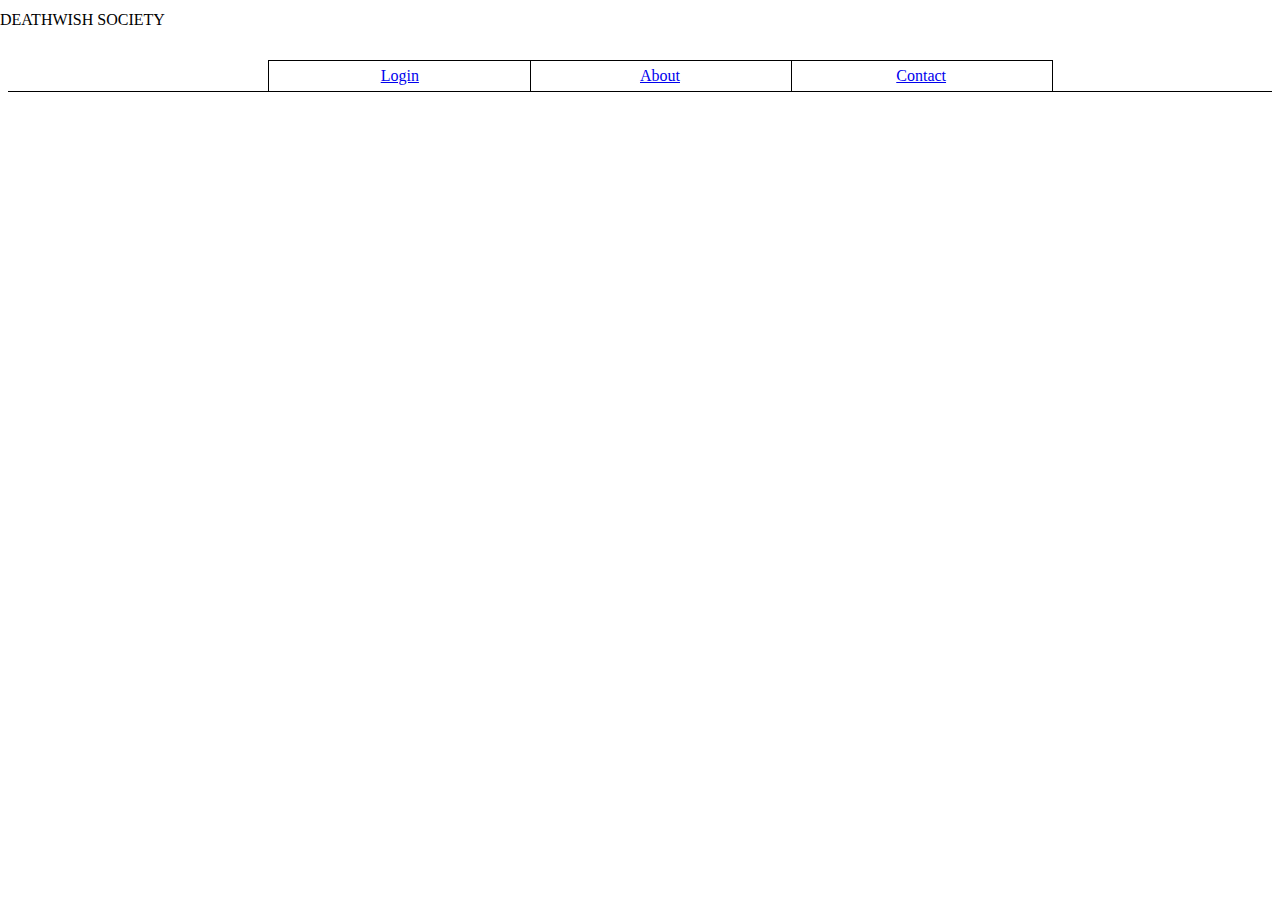
==== index.html @ 3d71ae96 "began folder structure and nav bar" ====
<!DOCTYPE html>
<html lang="en">
<head>
    <meta charset="UTF-8">
    <meta name="viewport" content="width=device-width, initial-scale=1.0">
    <meta http-equiv="X-UA-Compatible" content="ie=edge">
    <link href="https://fonts.googleapis.com/css?family=Rakkas" rel="stylesheet">
    <link rel="stylesheet" href="./css/style.css">
    <title>Home</title>
</head>
<body>
    <div class="fixed">DEATHWISH SOCIETY</div>
    <div id="ul-container">
        <ul id="nav"></ul>
    </div>
</body>
<script>
    const links = ["Login", "About", "Contact"];
    const nav = document.getElementById("nav");
    links.forEach((element,index) => {
        let a = document.createElement('a'), node = document.createElement("li"), linkText = document.createTextNode(element);
        a.appendChild(linkText);
        a.href = "http://example.com";
        node.appendChild(a);
        node.setAttribute("class","nav_link");
        nav.appendChild(node);
    });
</script>
</html>
---- css/style.css ----
.fixed { left: 0; height:40px ; line-height: 40px; position: absolute; text-align: center; top: 0; }
#nav { margin: 60px auto 0px auto; text-align: center; width: 62% }
#nav a { display: block; height: 30px; line-height: 30px; width: 100%; }
#nav li { display: inline-block; list-style: none; width: 33.33% }
#nav a:active {  }
#nav li:first-of-type > a { 
    border-left: 1px solid black; 
 }
#nav a:not(:active) { 
    border-top: 1px solid black; 
    border-right: 1px solid black; 
    /* border-bottom: 1px solid black;  */
}
#ul-container { 
    border-bottom: 1px solid black;     
 }
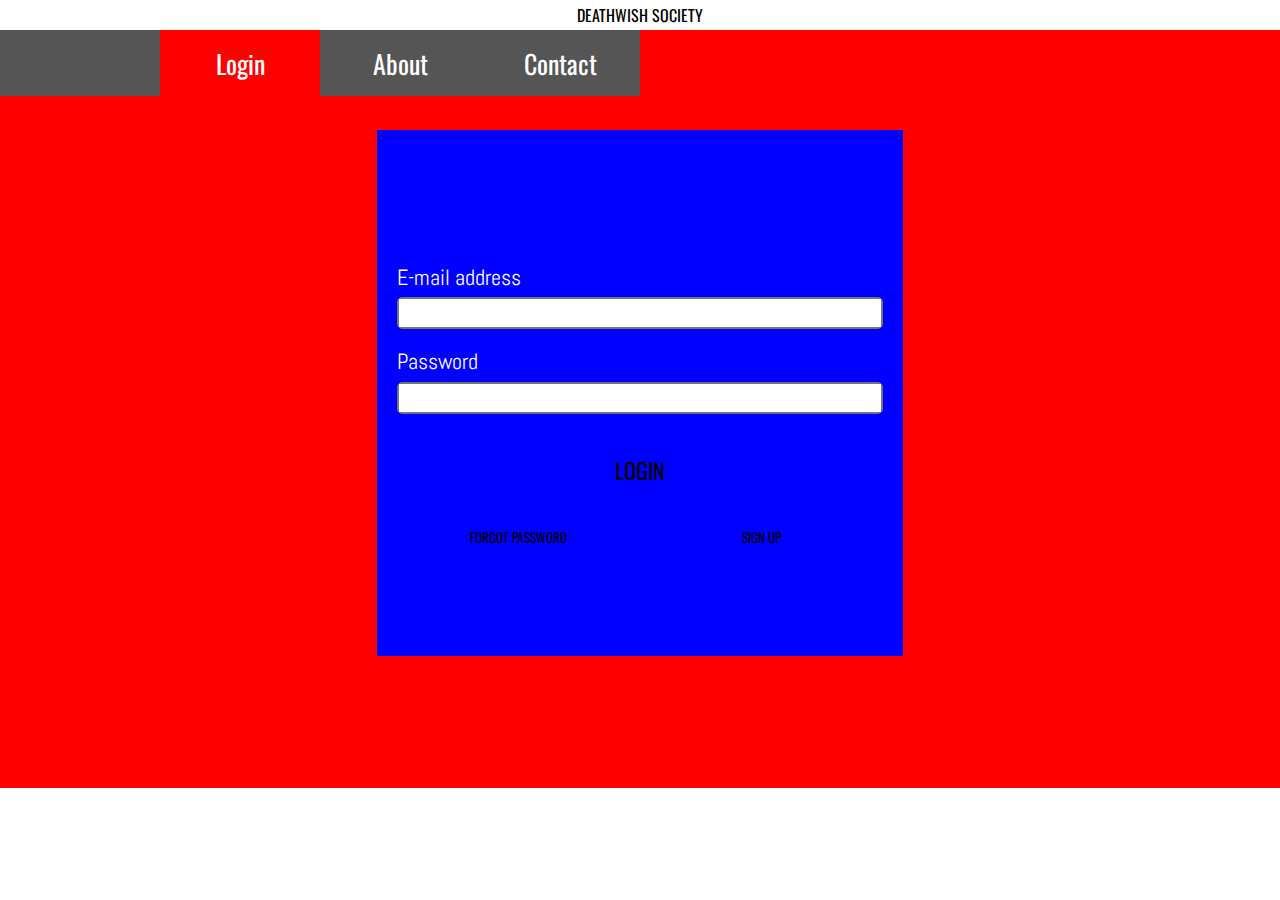
==== commit 0441eedf: "tab layout and lg-screen login box" ====
--- a/index.html
+++ b/index.html
@@ -4,26 +4,66 @@
     <meta charset="UTF-8">
     <meta name="viewport" content="width=device-width, initial-scale=1.0">
     <meta http-equiv="X-UA-Compatible" content="ie=edge">
-    <link href="https://fonts.googleapis.com/css?family=Rakkas" rel="stylesheet">
+    <link href="https://fonts.googleapis.com/css?family=Abel|Rakkas|Oswald:400,600,900" rel="stylesheet">
+    <link rel="stylesheet" href="./css/reset.css">
     <link rel="stylesheet" href="./css/style.css">
-    <title>Home</title>
+    <title>Login</title>
 </head>
 <body>
     <div class="fixed">DEATHWISH SOCIETY</div>
-    <div id="ul-container">
+    <!-- <div id="ul-container">
         <ul id="nav"></ul>
+    </div> -->
+    <div id="container">
+        <button class="tablink" style="height:100%;">&nbsp;</button>
+        <button class="tablink" id="defaultOpen" onclick="openPage('Login', this, 'red')">Login</button>
+            <button class="tablink" onclick="openPage('About', this, 'orange')">About</button>
+            <button class="tablink" onclick="openPage('Contact', this, 'blue')">Contact</button>
+        <div id="Login" class="content">
+            <div id="login-box">
+                <!-- <div style="padding-top:62%">
+                    <label for="username">Username:</label><br>
+                    <input placeholder="Enter your username" type="text">
+                </div> -->
+                <div style="padding-top:24%">    
+                    <label>E-mail address
+                        <span><input name="email" type="text" /></span>
+                    </label>
+                    <br>
+                    <label>Password
+                        <span><input name="email" type="text" /></span>
+                    </label>
+                </div>
+                <div>
+                    <button class="login-button">LOGIN</button>
+                    <button class="login-button2">FORGOT PASSWORD</button>
+                    <button class="login-button2">SIGN UP</button>
+                </div>
+            </div>
+        </div>
+          
+        <div id="About" class="content">
+            <h3>Lorem, ipsum dolor.</h3>
+            <p>Lorem ipsum dolor sit amet consectetur adipisicing elit. Cum sint, quidem expedita possimus reiciendis aliquam, temporibus, dolore aliquid velit dolorum commodi ipsum optio! Earum, quo.</p>
+        </div>
+                    
+        <div id="Contact" class="content">
+                <h3>Lorem, ipsum dolor.</h3>
+                <p>Lorem ipsum dolor sit amet consectetur adipisicing elit. Cum sint, quidem expedita possimus reiciendis aliquam, temporibus, dolore aliquid velit dolorum commodi ipsum optio! Earum, quo.</p>
+            </div>
+          
     </div>
 </body>
-<script>
-    const links = ["Login", "About", "Contact"];
-    const nav = document.getElementById("nav");
-    links.forEach((element,index) => {
-        let a = document.createElement('a'), node = document.createElement("li"), linkText = document.createTextNode(element);
-        a.appendChild(linkText);
-        a.href = "http://example.com";
-        node.appendChild(a);
-        node.setAttribute("class","nav_link");
-        nav.appendChild(node);
-    });
+<script src="./js/main.js">
+    // const links = ["Login", "About", "Contact"];
+    // const nav = document.getElementById("nav");
+    // links.forEach((element,index) => {
+    //     let a = document.createElement('a'), node = document.createElement("li"), linkText = document.createTextNode(element);
+    //     a.appendChild(linkText);
+    //     a.href = "http://example.com";
+    //     node.appendChild(a);
+    //     node.setAttribute("class","nav_link");
+    //     nav.appendChild(node);
+    // });
 </script>
 </html>
--- a/css/style.css
+++ b/css/style.css
@@ -1,16 +1,23 @@
-.fixed { left: 0; height:40px ; line-height: 40px; position: absolute; text-align: center; top: 0; }
-#nav { margin: 60px auto 0px auto; text-align: center; width: 62% }
-#nav a { display: block; height: 30px; line-height: 30px; width: 100%; }
-#nav li { display: inline-block; list-style: none; width: 33.33% }
-#nav a:active {  }
-#nav li:first-of-type > a { 
-    border-left: 1px solid black; 
- }
-#nav a:not(:active) { 
-    border-top: 1px solid black; 
-    border-right: 1px solid black; 
-    /* border-bottom: 1px solid black;  */
+:root {
+    --titlebarHeight: 30px;
 }
-#ul-container { 
-    border-bottom: 1px solid black;     
- }+#About { background-color: orange; }
+.fixed, button { font-family: Oswald, sans-serif; }
+#Contact { background-color: blue; }
+#container { margin-top: var(--titlebarHeight); }
+.content { animation: fadeEffect .38s; color: white; display: none; font-family: Abel, sans-serif; height: 62vh; padding: 100px 20px; vertical-align: middle; }
+.fixed { height: var(--titlebarHeight); line-height: var(--titlebarHeight); position: absolute; text-align: center; top: 0; width: 100vw; }
+input[type="text"] { box-sizing: border-box; height: 30px; line-height: 30px; overflow: hidden; padding: 4px; width:100% }
+label { font-size: 1.38em; }
+label span { display: block; background-color: rgb(215, 215, 215); border-radius: .25em; border: 1px solid rgb(114, 114, 114); margin-top: .38em; }
+#Login { background-color: red; }
+#login-box { background: blue; margin: auto; padding: 20px; height: 38vw; width: 38vw; }
+[class^='login-button'] { background-color: transparent; border: 0; border-radius: 3px; display: block; margin-top: 30px; }
+[class^='login-button']:hover { cursor: pointer; }
+.login-button { font-size: 1.38em; padding: 10px 0px; width: 100%; }
+.login-button:hover { background-color: red; }
+.login-button2 { float:left; width: 50%; }
+.tablink { background-color: #555; border: none; color: white; cursor: pointer; float: left; font-size: 1.62em; outline: none; transition: .62s; padding: 14px 16px; width: 12.5%; }
+.tablink:hover { background-color: #777; }
+  
+@keyframes fadeEffect { from {opacity: 0;} to {opacity: 1;} }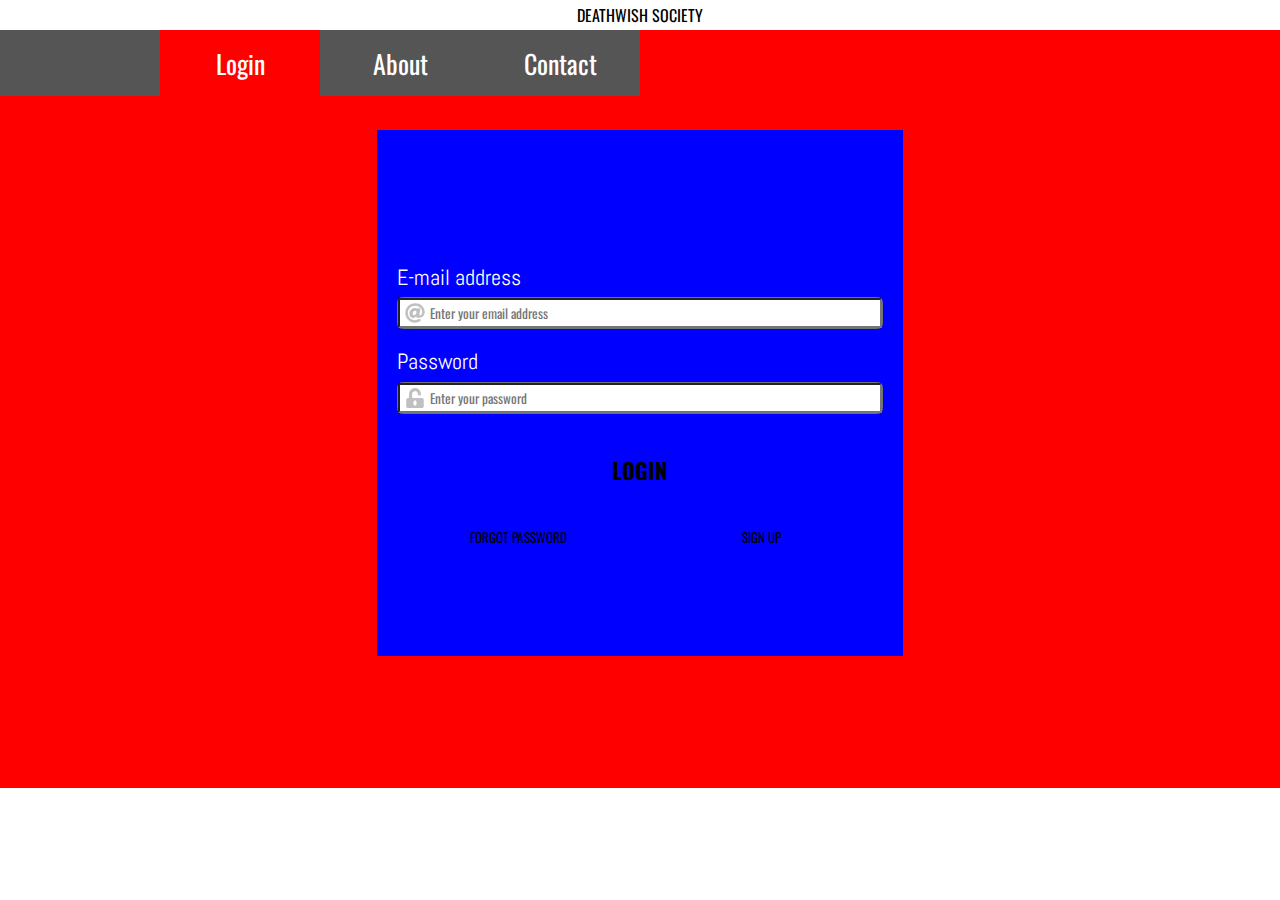
==== commit bf62bcb0: "added icons to input fields" ====
--- a/index.html
+++ b/index.html
@@ -27,11 +27,11 @@
                 </div> -->
                 <div style="padding-top:24%">    
                     <label>E-mail address
-                        <span><input name="email" type="text" /></span>
+                        <span><input style="background-image: url('./img/at-solid.svg'); background-position: 5px 3px; background-repeat: no-repeat; background-size: 20px 20px; padding-left: 30px;" name="email" type="email" placeholder="Enter your email address"/></span>
                     </label>
                     <br>
                     <label>Password
-                        <span><input name="email" type="text" /></span>
+                        <span><input style="background-image: url('./img/unlock-alt-solid.svg'); background-position: 5px 3px; background-repeat: no-repeat; background-size: 20px 20px; padding-left: 30px;" name="email" type="password" placeholder="Enter your password"/></span>
                     </label>
                 </div>
                 <div>
--- a/css/style.css
+++ b/css/style.css
@@ -2,21 +2,22 @@
     --titlebarHeight: 30px;
 }
 #About { background-color: orange; }
-.fixed, button { font-family: Oswald, sans-serif; }
+button, .fixed, input  { font-family: Oswald, sans-serif; }
 #Contact { background-color: blue; }
 #container { margin-top: var(--titlebarHeight); }
 .content { animation: fadeEffect .38s; color: white; display: none; font-family: Abel, sans-serif; height: 62vh; padding: 100px 20px; vertical-align: middle; }
 .fixed { height: var(--titlebarHeight); line-height: var(--titlebarHeight); position: absolute; text-align: center; top: 0; width: 100vw; }
-input[type="text"] { box-sizing: border-box; height: 30px; line-height: 30px; overflow: hidden; padding: 4px; width:100% }
+input { box-sizing: border-box; height: 30px; line-height: 30px; overflow: hidden; padding: 4px; width:100% }
 label { font-size: 1.38em; }
 label span { display: block; background-color: rgb(215, 215, 215); border-radius: .25em; border: 1px solid rgb(114, 114, 114); margin-top: .38em; }
 #Login { background-color: red; }
 #login-box { background: blue; margin: auto; padding: 20px; height: 38vw; width: 38vw; }
 [class^='login-button'] { background-color: transparent; border: 0; border-radius: 3px; display: block; margin-top: 30px; }
 [class^='login-button']:hover { cursor: pointer; }
-.login-button { font-size: 1.38em; padding: 10px 0px; width: 100%; }
+.login-button { font-size: 1.38em; font-weight: 900; padding: 10px 0px; width: 100%; }
 .login-button:hover { background-color: red; }
 .login-button2 { float:left; width: 50%; }
+.login-button2:hover { color: red; }
 .tablink { background-color: #555; border: none; color: white; cursor: pointer; float: left; font-size: 1.62em; outline: none; transition: .62s; padding: 14px 16px; width: 12.5%; }
 .tablink:hover { background-color: #777; }
   
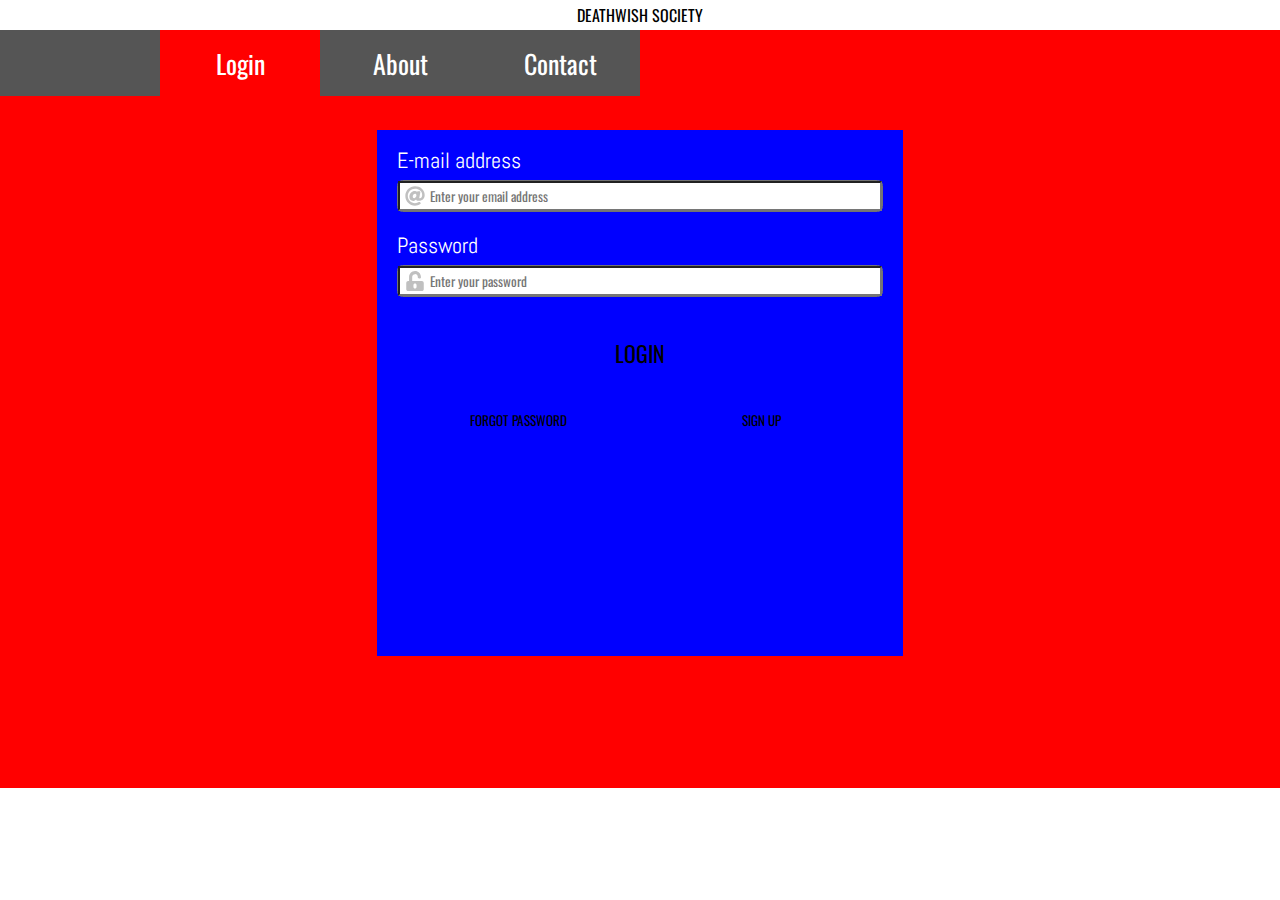
==== commit daa3a409: "removed margin above fields/removed extra font weight from LOGIN button" ====
--- a/index.html
+++ b/index.html
@@ -25,7 +25,7 @@
                     <label for="username">Username:</label><br>
                     <input placeholder="Enter your username" type="text">
                 </div> -->
-                <div style="padding-top:24%">    
+                <div style="">    
                     <label>E-mail address
                         <span><input style="background-image: url('./img/at-solid.svg'); background-position: 5px 3px; background-repeat: no-repeat; background-size: 20px 20px; padding-left: 30px;" name="email" type="email" placeholder="Enter your email address"/></span>
                     </label>
--- a/css/style.css
+++ b/css/style.css
@@ -14,11 +14,39 @@
 #login-box { background: blue; margin: auto; padding: 20px; height: 38vw; width: 38vw; }
 [class^='login-button'] { background-color: transparent; border: 0; border-radius: 3px; display: block; margin-top: 30px; }
 [class^='login-button']:hover { cursor: pointer; }
-.login-button { font-size: 1.38em; font-weight: 900; padding: 10px 0px; width: 100%; }
+.login-button { font-size: 1.38em; padding: 10px 0px; width: 100%; }
 .login-button:hover { background-color: red; }
 .login-button2 { float:left; width: 50%; }
 .login-button2:hover { color: red; }
 .tablink { background-color: #555; border: none; color: white; cursor: pointer; float: left; font-size: 1.62em; outline: none; transition: .62s; padding: 14px 16px; width: 12.5%; }
 .tablink:hover { background-color: #777; }
   
-@keyframes fadeEffect { from {opacity: 0;} to {opacity: 1;} }+@keyframes fadeEffect { from {opacity: 0;} to {opacity: 1;} }
+
+    /* start of desktop styles */
+
+    @media screen and (max-width: 991px) {
+        /* start of large tablet styles */
+        .title-inner {
+            font-size: 4.24em;
+            line-height: 1em;
+        }
+    }
+    
+    @media screen and (max-width: 767px) {
+        /* start of medium tablet styles */
+        .tablink {
+            width: 20%;
+        }
+    }
+    
+    @media screen and (max-width: 479px) {
+        /* start of phone styles */
+        label {
+            font-size: 1em;
+        }
+        .tablink {
+            font-size: 1em;
+            width: 25%;
+        }
+    }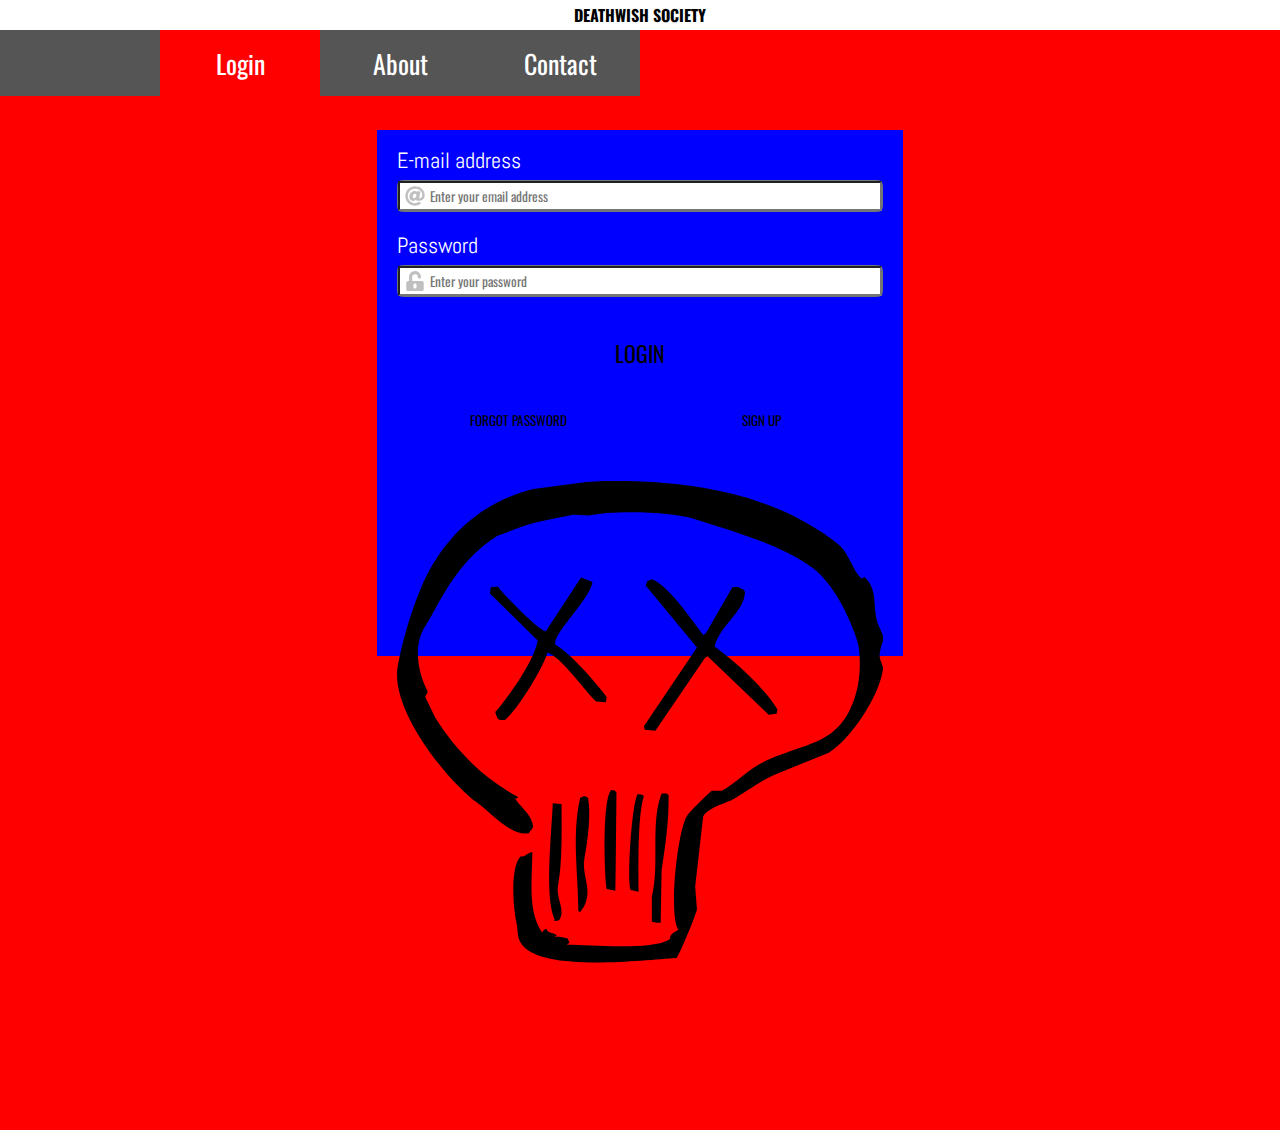
==== commit 3667c470: "added vector-graphic assets and logo as .svg" ====
--- a/index.html
+++ b/index.html
@@ -10,16 +10,22 @@
     <title>Login</title>
 </head>
 <body>
-    <div class="fixed">DEATHWISH SOCIETY</div>
+    
+    <div class="fixed">
+        DEATHWISH SOCIETY
+    </div>
     <!-- <div id="ul-container">
         <ul id="nav"></ul>
     </div> -->
     <div id="container">
         <button class="tablink" style="height:100%;">&nbsp;</button>
-        <button class="tablink" id="defaultOpen" onclick="openPage('Login', this, 'red')">Login</button>
+        <!-- <button class="tablink" id="defaultOpen" onclick="openPage('Login', this, 'red')">Login</button>
             <button class="tablink" onclick="openPage('About', this, 'orange')">About</button>
-            <button class="tablink" onclick="openPage('Contact', this, 'blue')">Contact</button>
-        <div id="Login" class="content">
+            <button class="tablink" onclick="openPage('Contact', this, 'blue')">Contact</button> -->
+            <button class="tablink" id="defaultOpen" onclick="openPage(this)">Login</button>
+            <button class="tablink" onclick="openPage(this)">About</button>
+            <button class="tablink" onclick="openPage(this)">Contact</button>
+            <div id="Login" class="content">
             <div id="login-box">
                 <!-- <div style="padding-top:62%">
                     <label for="username">Username:</label><br>
@@ -38,6 +44,9 @@
                     <button class="login-button">LOGIN</button>
                     <button class="login-button2">FORGOT PASSWORD</button>
                     <button class="login-button2">SIGN UP</button>
+                </div>
+                <div>
+                        <svg id="skull" xmlns="http://www.w3.org/2000/svg" viewBox="0 0 549.62 544.12"><defs><style>.a{fill-rule:evenodd;}</style></defs><title>skull</title><path class="a" d="M262,105.5c113.07-1.78,199.05,20.21,263,70,14.66,11.42,17.2,30.35,28,40,4-1.11,1.48-2.58,4-1,16.17,16.19,6.89,35.39,16,56,7.34,16.61,4.66,9.81,1,27-2.52,11.83,4.39,13.53,3,22-5.35,32.56-38,78.71-61,93l-62,25c-15.65,7-30.87,18.62-45,27-8.57,5.08-29.21,9.58-35,20l-9,79,2,26c-2.53,9.19-16.67,44.35-23,55-43.83,3-156.5,15.9-176-17-4.66-7.87-2.87-13.51-5-23-3.89-17.35-7.19-63.85,5-75,4.55,1,5.85-3.17,13-5-.48,34.32-5.2,67.29,11,91,2.32-2.69.95-2.5,5-4,1.07,4.78,6,4.36,12,7l-3,2c6.79-.18,8.88.33,15,2l2,5c-3,1.26-1.2,0-3,2,26,.22,95.89,6.49,116-6,1.65-7.78,4.68-7.32,10-11-11.28-15.88-1.11-112.39,10-129,2.68-4,25.82-27.2,28-28h11c16.79-9,30.73-25.35,50-34,49.4-22.18,87.31-17.81,103-81,3.16-12.71,4.88-39.22,0-55-4-12.79-9.91-25.32-15-36-5.35-11.23-20-34-33-44-36.09-27.68-87-41.49-135-57-27.21-8.79-92.52-10.26-120-4l-18-1c-16.58,3.79-45.35,8.09-59,14l-27,10c-47.42,29.84-66.7,80.18-81,102-14,21.35-8.39,52.18,2,72,2.11,4-2.51,5.92-2,8l11,23c22.91,36.58,53.74,68.62,94,90l-2,2-2-1,2,3c6.35,8.87,17.6,16.4,19,30l-5,7c-21.25,3.06-43.36-24-59-35-28-19.66-99.1-102.44-89-155,4.92-25.62,13.81-58.19,26-87,22.94-54.21,64.86-96.72,127-112l60-8Z" transform="translate(-28.03 -105.4)"/><path class="a" d="M549,205.5l1,2Z" transform="translate(-28.03 -105.4)"/><path class="a" d="M550,207.5l1,2Z" transform="translate(-28.03 -105.4)"/><path class="a" d="M236,214.5l13,5c-3,20.1-45.73,58.47-42,71,15.25,7.51,47.46,44.67,58,59l-1,6-11-1c-13.9-12.78-39.48-50.86-55-55-5.63,18.78-34.07,64.94-48,76-6.39,0-7,.53-9-3l-2-6c14.08-16,44.2-57.9,48-81l-54-53,1-7,8-1c6.84,9.5,43.87,47.73,54,51Z" transform="translate(-28.03 -105.4)"/><path class="a" d="M316,216.5c18.9,7,45.77,46.73,58,63l3-2,30-52c5.49-.26,6.27-.76,9,1,4.19,1.6,6.12,2.92,5,7-1.79,20.05-28.94,37-34,59,24.58,18.39,54.52,44.76,71,71l-1,5-9,1-69-66-3,2-56,82-12-1-1-4,60-89-58-70,2-5Z" transform="translate(-28.03 -105.4)"/><path class="a" d="M270,454.5c5,.55,3.87-.19,6,3,.21.53-1,111-1,111l-10-2C262.37,547.46,259.88,466.14,270,454.5Z" transform="translate(-28.03 -105.4)"/><path class="a" d="M327,458.5h6l2,2c.25,30.5-3.74,57.17-8,85l-1,59h-5l-5-1v-28C325.15,538.56,314,492.27,327,458.5Z" transform="translate(-28.03 -105.4)"/><path class="a" d="M300,459.5c4.31.21,4.83.26,7,2-7.36,22.67-6,79.25-6,108l-9-2C287.77,552.42,293.85,467.38,300,459.5Z" transform="translate(-28.03 -105.4)"/><path class="a" d="M238,461.5h3l3,2c3.32,18.75-.3,48.87-4,67-3.38,16.58,5.26,30.41,3,44-1.42,8.53-3.66,12.91-8,18l-2-1c-.2-44.36-7.61-85.44,2-128C237.85,461.89,236.26,464.4,238,461.5Z" transform="translate(-28.03 -105.4)"/><path class="a" d="M204,469.5l10,1c0,30.66,1,66.58-4,92-2.69,13.77,8.51,27.12,2,38-2.05,2.1-1.76,1.64-6,2v-2C194.51,574.22,202.81,503.35,204,469.5Z" transform="translate(-28.03 -105.4)"/></svg>
                 </div>
             </div>
         </div>
--- a/css/style.css
+++ b/css/style.css
@@ -5,8 +5,8 @@
 button, .fixed, input  { font-family: Oswald, sans-serif; }
 #Contact { background-color: blue; }
 #container { margin-top: var(--titlebarHeight); }
-.content { animation: fadeEffect .38s; color: white; display: none; font-family: Abel, sans-serif; height: 62vh; padding: 100px 20px; vertical-align: middle; }
-.fixed { height: var(--titlebarHeight); line-height: var(--titlebarHeight); position: absolute; text-align: center; top: 0; width: 100vw; }
+.content { animation: fadeEffect .38s; color: white; display: none; font-family: Abel, sans-serif; height: 100vh; padding: 100px 20px; vertical-align: middle; }
+.fixed { font-weight: bold; height: var(--titlebarHeight); line-height: var(--titlebarHeight); position: absolute; text-align: center; top: 0; width: 100vw; }
 input { box-sizing: border-box; height: 30px; line-height: 30px; overflow: hidden; padding: 4px; width:100% }
 label { font-size: 1.38em; }
 label span { display: block; background-color: rgb(215, 215, 215); border-radius: .25em; border: 1px solid rgb(114, 114, 114); margin-top: .38em; }
@@ -18,6 +18,8 @@
 .login-button:hover { background-color: red; }
 .login-button2 { float:left; width: 50%; }
 .login-button2:hover { color: red; }
+#skull { margin-top: 50px; }
+#skull-sm { display: inline; height: 20px; }
 .tablink { background-color: #555; border: none; color: white; cursor: pointer; float: left; font-size: 1.62em; outline: none; transition: .62s; padding: 14px 16px; width: 12.5%; }
 .tablink:hover { background-color: #777; }
   
@@ -33,14 +35,14 @@
         }
     }
     
-    @media screen and (max-width: 767px) {
+    @media screen and (max-width: 768px) {
         /* start of medium tablet styles */
         .tablink {
-            width: 20%;
+            width: 25%;
         }
     }
     
-    @media screen and (max-width: 479px) {
+    @media screen and (max-width: 480px) {
         /* start of phone styles */
         label {
             font-size: 1em;
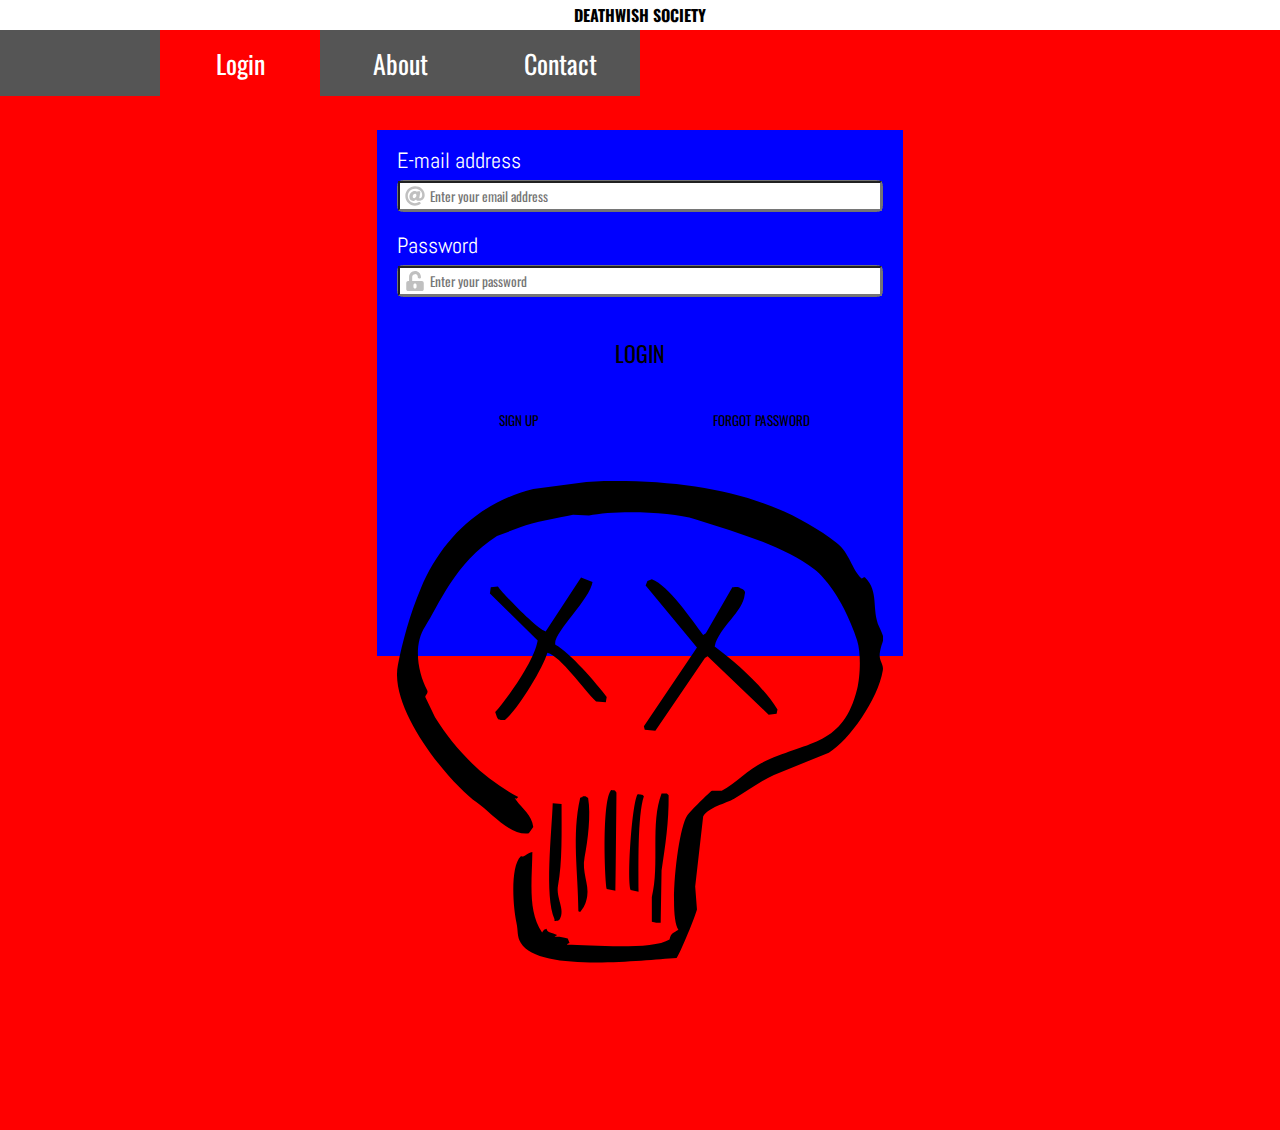
==== commit 35490d77: "fixed topbar" ====
--- a/index.html
+++ b/index.html
@@ -18,13 +18,12 @@
         <ul id="nav"></ul>
     </div> -->
     <div id="container">
-        <button class="tablink" style="height:100%;">&nbsp;</button>
-        <!-- <button class="tablink" id="defaultOpen" onclick="openPage('Login', this, 'red')">Login</button>
-            <button class="tablink" onclick="openPage('About', this, 'orange')">About</button>
-            <button class="tablink" onclick="openPage('Contact', this, 'blue')">Contact</button> -->
-            <button class="tablink" id="defaultOpen" onclick="openPage(this)">Login</button>
-            <button class="tablink" onclick="openPage(this)">About</button>
-            <button class="tablink" onclick="openPage(this)">Contact</button>
+        <div id="buttonContainer">
+            <button class="tablink" style="height:100%;">&nbsp;</button>
+                <!-- <button class="tablink" id="defaultOpen" onclick="openPage(this)">Login</button>
+                <button class="tablink" onclick="openPage(this)">About</button>
+                <button class="tablink" onclick="openPage(this)">Contact</button> -->
+        </div>
             <div id="Login" class="content">
             <div id="login-box">
                 <!-- <div style="padding-top:62%">
@@ -42,8 +41,8 @@
                 </div>
                 <div>
                     <button class="login-button">LOGIN</button>
+                    <button class="login-button2">SIGN UP</button>
                     <button class="login-button2">FORGOT PASSWORD</button>
-                    <button class="login-button2">SIGN UP</button>
                 </div>
                 <div>
                         <svg id="skull" xmlns="http://www.w3.org/2000/svg" viewBox="0 0 549.62 544.12"><defs><style>.a{fill-rule:evenodd;}</style></defs><title>skull</title><path class="a" d="M262,105.5c113.07-1.78,199.05,20.21,263,70,14.66,11.42,17.2,30.35,28,40,4-1.11,1.48-2.58,4-1,16.17,16.19,6.89,35.39,16,56,7.34,16.61,4.66,9.81,1,27-2.52,11.83,4.39,13.53,3,22-5.35,32.56-38,78.71-61,93l-62,25c-15.65,7-30.87,18.62-45,27-8.57,5.08-29.21,9.58-35,20l-9,79,2,26c-2.53,9.19-16.67,44.35-23,55-43.83,3-156.5,15.9-176-17-4.66-7.87-2.87-13.51-5-23-3.89-17.35-7.19-63.85,5-75,4.55,1,5.85-3.17,13-5-.48,34.32-5.2,67.29,11,91,2.32-2.69.95-2.5,5-4,1.07,4.78,6,4.36,12,7l-3,2c6.79-.18,8.88.33,15,2l2,5c-3,1.26-1.2,0-3,2,26,.22,95.89,6.49,116-6,1.65-7.78,4.68-7.32,10-11-11.28-15.88-1.11-112.39,10-129,2.68-4,25.82-27.2,28-28h11c16.79-9,30.73-25.35,50-34,49.4-22.18,87.31-17.81,103-81,3.16-12.71,4.88-39.22,0-55-4-12.79-9.91-25.32-15-36-5.35-11.23-20-34-33-44-36.09-27.68-87-41.49-135-57-27.21-8.79-92.52-10.26-120-4l-18-1c-16.58,3.79-45.35,8.09-59,14l-27,10c-47.42,29.84-66.7,80.18-81,102-14,21.35-8.39,52.18,2,72,2.11,4-2.51,5.92-2,8l11,23c22.91,36.58,53.74,68.62,94,90l-2,2-2-1,2,3c6.35,8.87,17.6,16.4,19,30l-5,7c-21.25,3.06-43.36-24-59-35-28-19.66-99.1-102.44-89-155,4.92-25.62,13.81-58.19,26-87,22.94-54.21,64.86-96.72,127-112l60-8Z" transform="translate(-28.03 -105.4)"/><path class="a" d="M549,205.5l1,2Z" transform="translate(-28.03 -105.4)"/><path class="a" d="M550,207.5l1,2Z" transform="translate(-28.03 -105.4)"/><path class="a" d="M236,214.5l13,5c-3,20.1-45.73,58.47-42,71,15.25,7.51,47.46,44.67,58,59l-1,6-11-1c-13.9-12.78-39.48-50.86-55-55-5.63,18.78-34.07,64.94-48,76-6.39,0-7,.53-9-3l-2-6c14.08-16,44.2-57.9,48-81l-54-53,1-7,8-1c6.84,9.5,43.87,47.73,54,51Z" transform="translate(-28.03 -105.4)"/><path class="a" d="M316,216.5c18.9,7,45.77,46.73,58,63l3-2,30-52c5.49-.26,6.27-.76,9,1,4.19,1.6,6.12,2.92,5,7-1.79,20.05-28.94,37-34,59,24.58,18.39,54.52,44.76,71,71l-1,5-9,1-69-66-3,2-56,82-12-1-1-4,60-89-58-70,2-5Z" transform="translate(-28.03 -105.4)"/><path class="a" d="M270,454.5c5,.55,3.87-.19,6,3,.21.53-1,111-1,111l-10-2C262.37,547.46,259.88,466.14,270,454.5Z" transform="translate(-28.03 -105.4)"/><path class="a" d="M327,458.5h6l2,2c.25,30.5-3.74,57.17-8,85l-1,59h-5l-5-1v-28C325.15,538.56,314,492.27,327,458.5Z" transform="translate(-28.03 -105.4)"/><path class="a" d="M300,459.5c4.31.21,4.83.26,7,2-7.36,22.67-6,79.25-6,108l-9-2C287.77,552.42,293.85,467.38,300,459.5Z" transform="translate(-28.03 -105.4)"/><path class="a" d="M238,461.5h3l3,2c3.32,18.75-.3,48.87-4,67-3.38,16.58,5.26,30.41,3,44-1.42,8.53-3.66,12.91-8,18l-2-1c-.2-44.36-7.61-85.44,2-128C237.85,461.89,236.26,464.4,238,461.5Z" transform="translate(-28.03 -105.4)"/><path class="a" d="M204,469.5l10,1c0,30.66,1,66.58-4,92-2.69,13.77,8.51,27.12,2,38-2.05,2.1-1.76,1.64-6,2v-2C194.51,574.22,202.81,503.35,204,469.5Z" transform="translate(-28.03 -105.4)"/></svg>
@@ -63,16 +62,5 @@
           
     </div>
 </body>
-<script src="./js/main.js">
-    // const links = ["Login", "About", "Contact"];
-    // const nav = document.getElementById("nav");
-    // links.forEach((element,index) => {
-    //     let a = document.createElement('a'), node = document.createElement("li"), linkText = document.createTextNode(element);
-    //     a.appendChild(linkText);
-    //     a.href = "http://example.com";
-    //     node.appendChild(a);
-    //     node.setAttribute("class","nav_link");
-    //     nav.appendChild(node);
-    // });
-</script>
+<script src="./js/main.js"></script>
 </html>
--- a/css/style.css
+++ b/css/style.css
@@ -6,7 +6,7 @@
 #Contact { background-color: blue; }
 #container { margin-top: var(--titlebarHeight); }
 .content { animation: fadeEffect .38s; color: white; display: none; font-family: Abel, sans-serif; height: 100vh; padding: 100px 20px; vertical-align: middle; }
-.fixed { font-weight: bold; height: var(--titlebarHeight); line-height: var(--titlebarHeight); position: absolute; text-align: center; top: 0; width: 100vw; }
+.fixed { background: white; font-weight: bold; height: var(--titlebarHeight); line-height: var(--titlebarHeight); position: fixed; text-align: center; top: 0; width: 100vw; }
 input { box-sizing: border-box; height: 30px; line-height: 30px; overflow: hidden; padding: 4px; width:100% }
 label { font-size: 1.38em; }
 label span { display: block; background-color: rgb(215, 215, 215); border-radius: .25em; border: 1px solid rgb(114, 114, 114); margin-top: .38em; }
@@ -19,7 +19,6 @@
 .login-button2 { float:left; width: 50%; }
 .login-button2:hover { color: red; }
 #skull { margin-top: 50px; }
-#skull-sm { display: inline; height: 20px; }
 .tablink { background-color: #555; border: none; color: white; cursor: pointer; float: left; font-size: 1.62em; outline: none; transition: .62s; padding: 14px 16px; width: 12.5%; }
 .tablink:hover { background-color: #777; }
   
